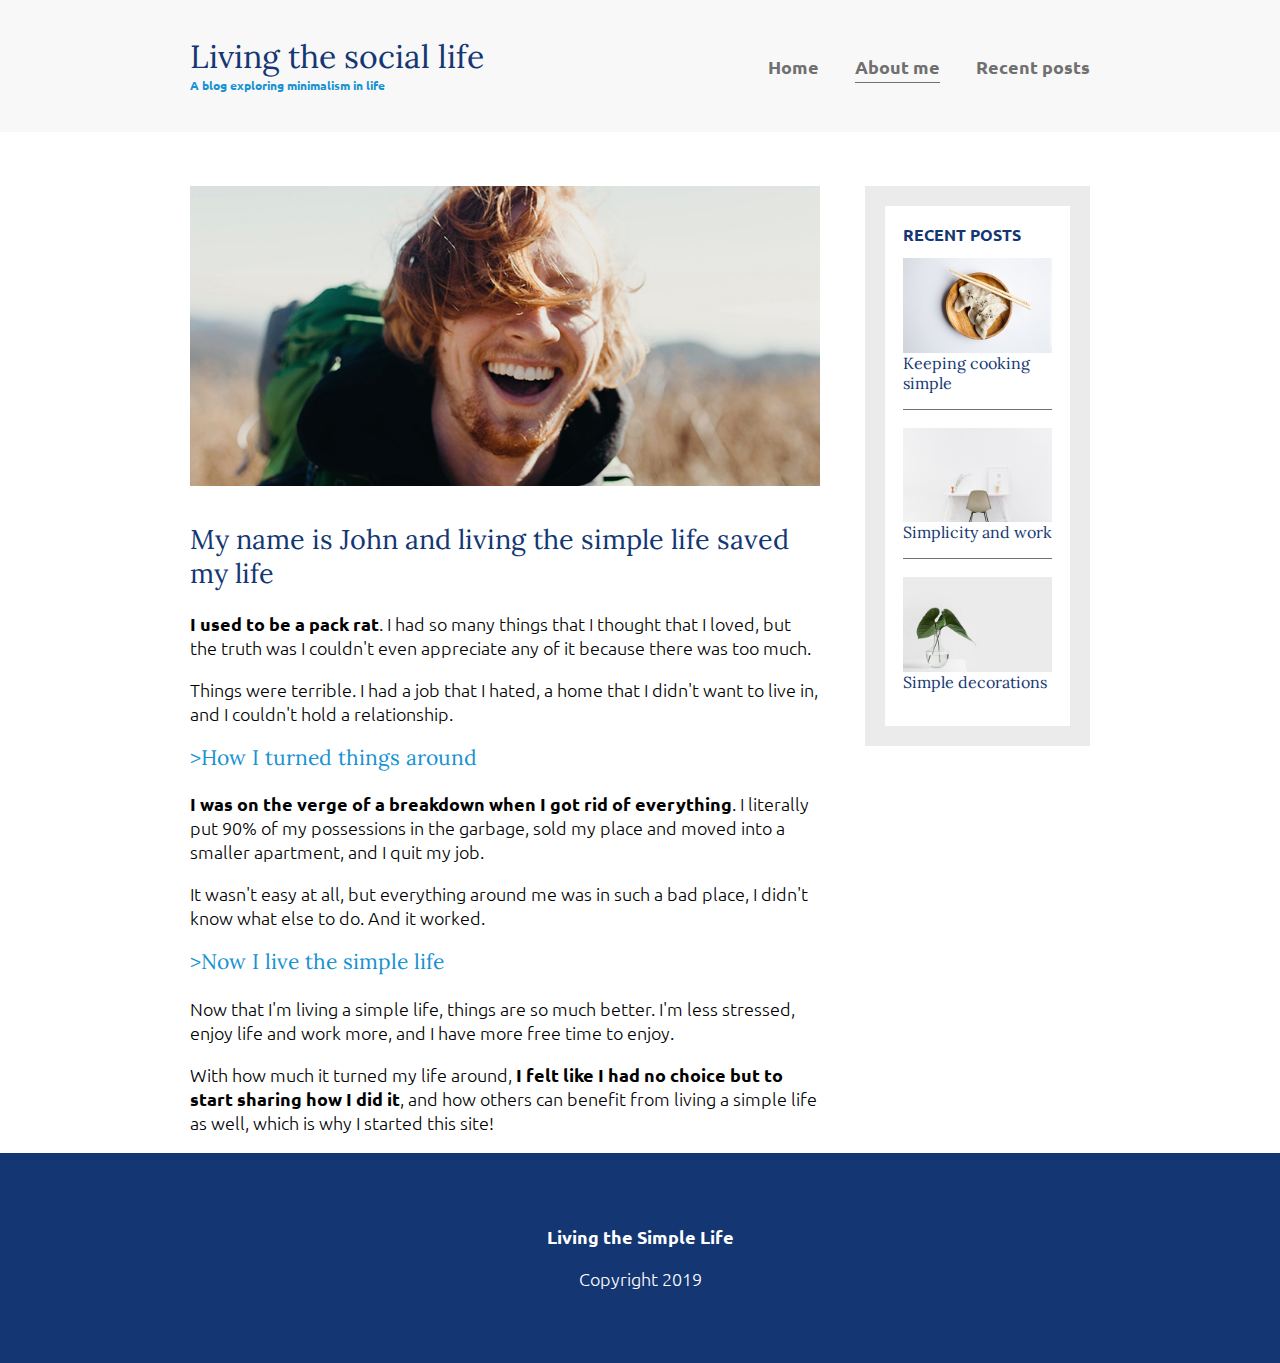
==== about-me.html @ 98de836e "added about-me and recent-posts" ====
<html>
    <head>
        <meta name="viewport" content="width=device-width, initial-scale=1" />
        <link
            href="https://fonts.googleapis.com/css?family=Lora|Ubuntu:300,400,700&display=swap"
            rel="stylesheet"
        />
        <link rel="stylesheet" href="styles.css" />
    </head>
    <body>
        <header>
            <div class="container container-flex">
                <div class="site-title">
                    <h1>Living the social life</h1>
                    <p class="subtitle">A blog exploring minimalism in life</p>
                </div>
                <nav>
                    <ul>
                        <li><a href="index.html">Home</a></li>
                        <li>
                            <a class="current-page" href="about-me.html"
                                >About me</a
                            >
                        </li>
                        <li><a href="recent-posts.html">Recent posts</a></li>
                    </ul>
                </nav>
            </div>
        </header>

        <div class="container container-flex">
            <main role="main">
                <img src="img/about-me.jpg" class="image-full" />
                <h2>
                    My name is John and living the simple life saved my life
                </h2>

                <p>
                    <strong>I used to be a pack rat</strong>. I had so many
                    things that I thought that I loved, but the truth was I
                    couldn't even appreciate any of it because there was too
                    much.
                </p>
                <p>
                    Things were terrible. I had a job that I hated, a home that
                    I didn't want to live in, and I couldn't hold a
                    relationship.
                </p>

                <h3>>How I turned things around</h3>
                <p>
                    <strong
                        >I was on the verge of a breakdown when I got rid of
                        everything</strong
                    >. I literally put 90% of my possessions in the garbage,
                    sold my place and moved into a smaller apartment, and I quit
                    my job.
                </p>
                <p>
                    It wasn't easy at all, but everything around me was in such
                    a bad place, I didn't know what else to do. And it worked.
                </p>

                <h3>>Now I live the simple life</h3>
                <p>
                    Now that I'm living a simple life, things are so much
                    better. I'm less stressed, enjoy life and work more, and I
                    have more free time to enjoy.
                </p>
                <p>
                    With how much it turned my life around,
                    <strong
                        >I felt like I had no choice but to start sharing how I
                        did it</strong
                    >, and how others can benefit from living a simple life as
                    well, which is why I started this site!
                </p>
            </main>

            <aside class="sidebar">
                <div class="sidebar-widget">
                    <h2 class="widget-title">RECENT POSTS</h2>
                    <div class="widget-recent-post">
                        <h3 class="widget-recent-post-title">
                            Keeping cooking simple
                        </h3>
                        <img
                            src="img/food.jpg"
                            alt="two dumplings on a wood plate with chopsticks"
                            class="widget-image"
                        />
                    </div>
                    <div class="widget-recent-post">
                        <h3 class="widget-recent-post-title">
                            Simplicity and work
                        </h3>
                        <img
                            src="img/work.jpg"
                            alt="a chair white chair at a white desk on a white wall"
                            class="widget-image"
                        />
                    </div>
                    <div class="widget-recent-post">
                        <h3 class="widget-recent-post-title">
                            Simple decorations
                        </h3>
                        <img
                            src="img/deco.jpg"
                            alt="a green plant in a clear, round vase with water in it"
                            class="widget-image"
                        />
                    </div>
                </div>
            </aside>
        </div>

        <footer>
            <p><strong>Living the Simple Life</strong></p>
            <p>Copyright 2019</p>
        </footer>
    </body>
</html>
---- styles.css ----
body {
    margin: 0;
    font-family: 'Ubuntu', sans-serif;
    font-size: 1.125rem;
    font-weight: 300;
}

img {
    max-width: 100%;
    display: block;
}

.image-full {
    max-height: 300px;
    width: 100%;
    object-fit: cover;
    margin-bottom: 2em;
}

/* =================
    Typography
================= */

h1,
h2,
h3 {
    font-family: 'Lora', serif;
    font-weight: 400;
    color: #143774;
    margin-top: 0;
}

h1 {
    font-size: 2rem;
    margin: 0;
}

h3,
a {
    color: #1792d2;
}

a:hover,
a:focus {
    color: #143774;
}

strong {
    font-weight: 700;
}

/* h1 subtitle */
.subtitle {
    font-weight: 700;
    color: #1792d2;
    font-size: 0.75rem;
    margin: 0;
}

.article-title {
    font-size: 1.5rem;
}

.article-read-more,
.article-info {
    font-size: 0.875rem;
}

.article-read-more {
    color: #1792d2;
    text-decoration: none;
    font-weight: 700;
}

.article-read-more:hover,
.article-read-more:focus {
    color: #143774;
    text-decoration: underline;
}

.article-info {
    margin: 2em 0;
}

.widget-title,
.widget-recent-post-title {
    font-size: 1rem;
}

.widget-title {
    font-family: 'Ubuntu', sans-serif;
    font-weight: 700;
}

.widget-recent-post-title {
    color: #143774;
}

/* =================
        Layout
================= */

.container {
    width: 90%;
    max-width: 900px;
    margin: 0 auto;
}

.container-flex {
    display: flex;
    flex-direction: column;
    justify-content: space-between;
}

header {
    background: #f8f8f8;
    padding: 2em 0;
    text-align: center;
    margin-bottom: 3em;
}

footer {
    background: #143774;
    color: white;
    text-align: center;
    padding: 3em 0;
}

@media (min-width: 675px) {
    header {
        text-align: left;
    }

    .container-flex {
        flex-direction: row;
    }

    main {
        width: 70%;
    }

    aside {
        width: 25%;
        min-width: 200px;
        margin-left: 1em;
    }
}

/* navigation */

nav ul {
    list-style: none;
    padding: 0;
    display: flex;
    justify-content: center;
}

nav li {
    margin-left: 2em;
}

nav a {
    text-decoration: none;
    color: #707070;
    font-weight: 700;
    padding: 0.25em 0;
}

nav a:hover,
nav a:focus {
    color: #1792d2;
}

.current-page {
    border-bottom: 1px solid #707070;
}

.current-page:hover {
    color: #707070;
}

@media (max-width: 675px) {
    nav ul {
        flex-direction: column;
    }

    nav li {
        margin: 0.5em 0;
    }
}

/* articles */

.article-featured {
    border-bottom: #707070 1px solid;
    padding-bottom: 2em;
    margin-bottom: 2em;
}

.article-recent {
    display: flex;
    flex-direction: column;
    margin-bottom: 2em;
}

.article-recent-main {
    order: 2;
}

.article-recent-secondary {
    order: 1;
}

@media (min-width: 675px) {
    .article-recent {
        flex-direction: row;
        justify-content: space-between;
    }

    .article-recent-main {
        width: 68%;
    }

    .article-recent-secondary {
        width: 30%;
    }

    .article-featured {
        display: flex;
        flex-direction: column;
    }

    .article-image {
        order: -2;
        min-height: 250px;
        object-fit: cover;
        /* object-position: left; */
    }

    .article-info {
        order: -1;
    }
}

/* widgets */

.sidebar-widget {
    border: 20px solid #ebebeb;
    margin-bottom: 2em;
    padding: 1em;
}

.widget-recent-post {
    display: flex;
    flex-direction: column;
    border-bottom: 1px solid #707070;
    margin-bottom: 1em;
}

.widget-recent-post:last-child {
    border: 0;
    margin: 0;
}

.widget-image {
    order: -1;
}
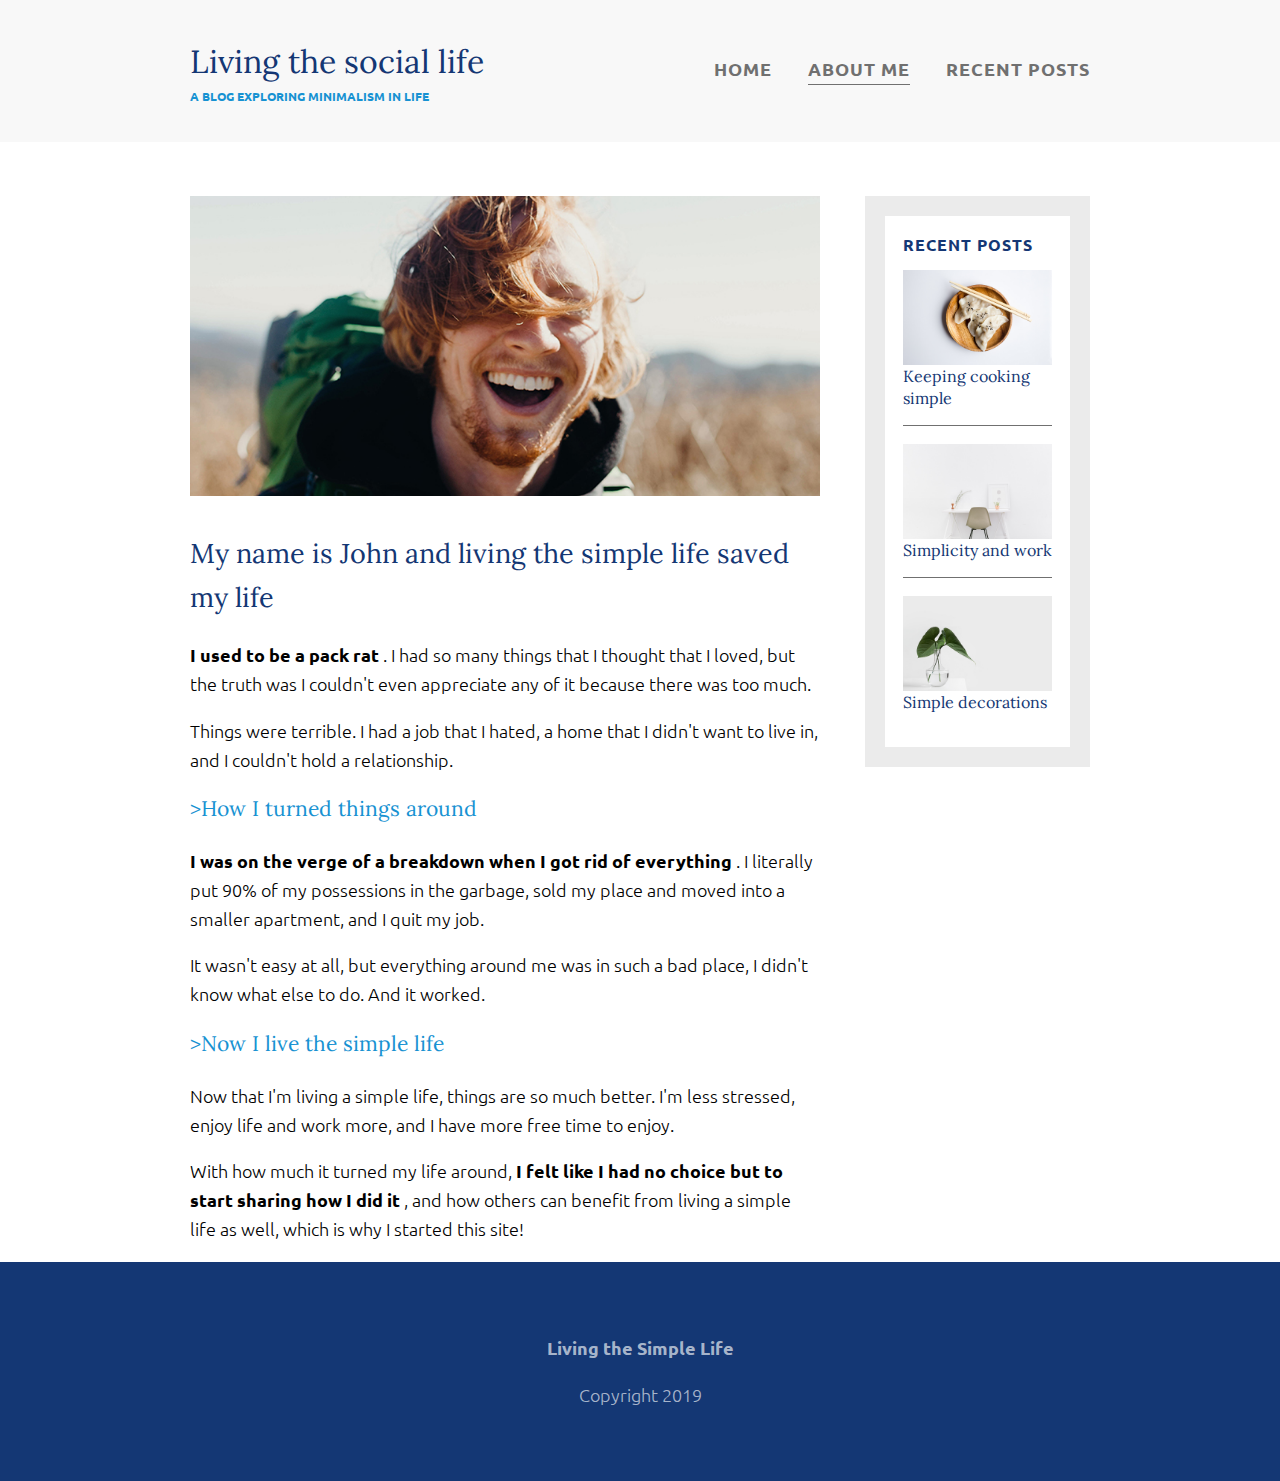
==== commit e699c76f: "minor changes" ====
--- a/about-me.html
+++ b/about-me.html
@@ -1,10 +1,7 @@
 <html>
     <head>
         <meta name="viewport" content="width=device-width, initial-scale=1" />
-        <link
-            href="https://fonts.googleapis.com/css?family=Lora|Ubuntu:300,400,700&display=swap"
-            rel="stylesheet"
-        />
+        <link href="https://fonts.googleapis.com/css?family=Lora|Ubuntu:300,400,700&display=swap" rel="stylesheet" />
         <link rel="stylesheet" href="styles.css" />
     </head>
     <body>
@@ -16,13 +13,15 @@
                 </div>
                 <nav>
                     <ul>
-                        <li><a href="index.html">Home</a></li>
                         <li>
-                            <a class="current-page" href="about-me.html"
-                                >About me</a
-                            >
+                            <a href="index.html">Home</a>
                         </li>
-                        <li><a href="recent-posts.html">Recent posts</a></li>
+                        <li>
+                            <a class="current-page" href="about-me.html">About me</a>
+                        </li>
+                        <li>
+                            <a href="recent-posts.html">Recent posts</a>
+                        </li>
                     </ul>
                 </nav>
             </div>
@@ -34,46 +33,36 @@
                 <h2>
                     My name is John and living the simple life saved my life
                 </h2>
-
                 <p>
-                    <strong>I used to be a pack rat</strong>. I had so many
-                    things that I thought that I loved, but the truth was I
-                    couldn't even appreciate any of it because there was too
-                    much.
+                    <strong>I used to be a pack rat</strong>
+                    . I had so many things that I thought that I loved, but the truth was I couldn't even appreciate any
+                    of it because there was too much.
                 </p>
                 <p>
-                    Things were terrible. I had a job that I hated, a home that
-                    I didn't want to live in, and I couldn't hold a
-                    relationship.
+                    Things were terrible. I had a job that I hated, a home that I didn't want to live in, and I couldn't
+                    hold a relationship.
                 </p>
 
                 <h3>>How I turned things around</h3>
                 <p>
-                    <strong
-                        >I was on the verge of a breakdown when I got rid of
-                        everything</strong
-                    >. I literally put 90% of my possessions in the garbage,
-                    sold my place and moved into a smaller apartment, and I quit
-                    my job.
+                    <strong>I was on the verge of a breakdown when I got rid of everything</strong>
+                    . I literally put 90% of my possessions in the garbage, sold my place and moved into a smaller
+                    apartment, and I quit my job.
                 </p>
                 <p>
-                    It wasn't easy at all, but everything around me was in such
-                    a bad place, I didn't know what else to do. And it worked.
+                    It wasn't easy at all, but everything around me was in such a bad place, I didn't know what else to
+                    do. And it worked.
                 </p>
 
                 <h3>>Now I live the simple life</h3>
                 <p>
-                    Now that I'm living a simple life, things are so much
-                    better. I'm less stressed, enjoy life and work more, and I
-                    have more free time to enjoy.
+                    Now that I'm living a simple life, things are so much better. I'm less stressed, enjoy life and work
+                    more, and I have more free time to enjoy.
                 </p>
                 <p>
                     With how much it turned my life around,
-                    <strong
-                        >I felt like I had no choice but to start sharing how I
-                        did it</strong
-                    >, and how others can benefit from living a simple life as
-                    well, which is why I started this site!
+                    <strong>I felt like I had no choice but to start sharing how I did it</strong>
+                    , and how others can benefit from living a simple life as well, which is why I started this site!
                 </p>
             </main>
 
--- a/styles.css
+++ b/styles.css
@@ -3,6 +3,7 @@
     font-family: 'Ubuntu', sans-serif;
     font-size: 1.125rem;
     font-weight: 300;
+    line-height: 1.6;
 }
 
 img {
@@ -55,6 +56,7 @@
     color: #1792d2;
     font-size: 0.75rem;
     margin: 0;
+    text-transform: uppercase;
 }
 
 .article-title {
@@ -70,6 +72,8 @@
     color: #1792d2;
     text-decoration: none;
     font-weight: 700;
+    text-transform: uppercase;
+    letter-spacing: 1px;
 }
 
 .article-read-more:hover,
@@ -85,11 +89,13 @@
 .widget-title,
 .widget-recent-post-title {
     font-size: 1rem;
+    line-height: 1.4;
 }
 
 .widget-title {
     font-family: 'Ubuntu', sans-serif;
     font-weight: 700;
+    letter-spacing: 1px;
 }
 
 .widget-recent-post-title {
@@ -121,7 +127,7 @@
 
 footer {
     background: #143774;
-    color: white;
+    color: rgba(255, 255, 255, 0.65);
     text-align: center;
     padding: 3em 0;
 }
@@ -164,6 +170,8 @@
     color: #707070;
     font-weight: 700;
     padding: 0.25em 0;
+    text-transform: uppercase;
+    letter-spacing: 1px;
 }
 
 nav a:hover,
